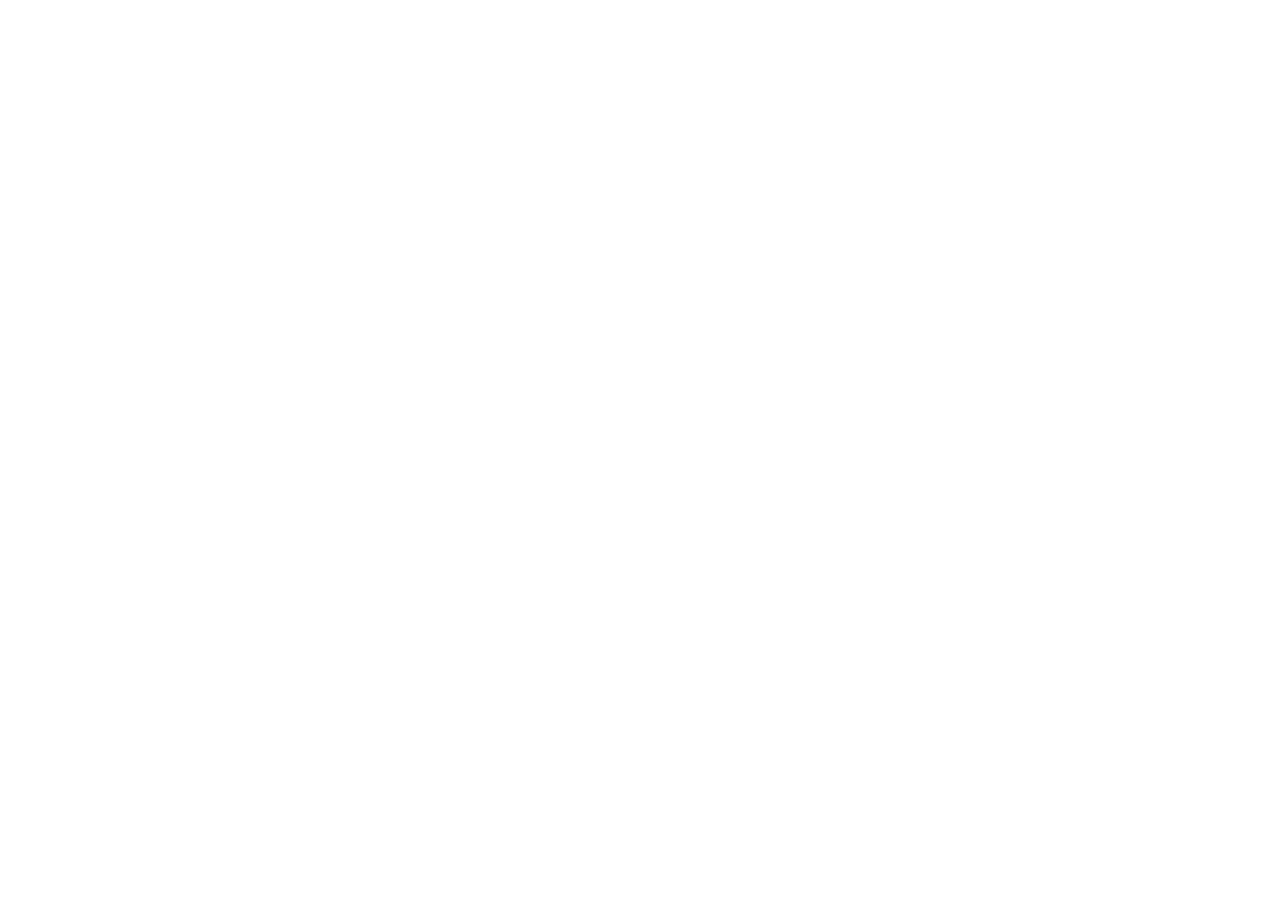
==== about.html @ 74b53e08 "Created a Home Page and an About Page." ====
<!DOCTYPE html>
<html lang="en">
<head>
    <meta charset="UTF-8">
    <meta http-equiv="X-UA-Compatible" content="IE=edge">
    <meta name="viewport" content="width=device-width, initial-scale=1.0">
    <title>Mark Hill | Portfolio About</title>
</head>
<body>
    
</body>
</html>
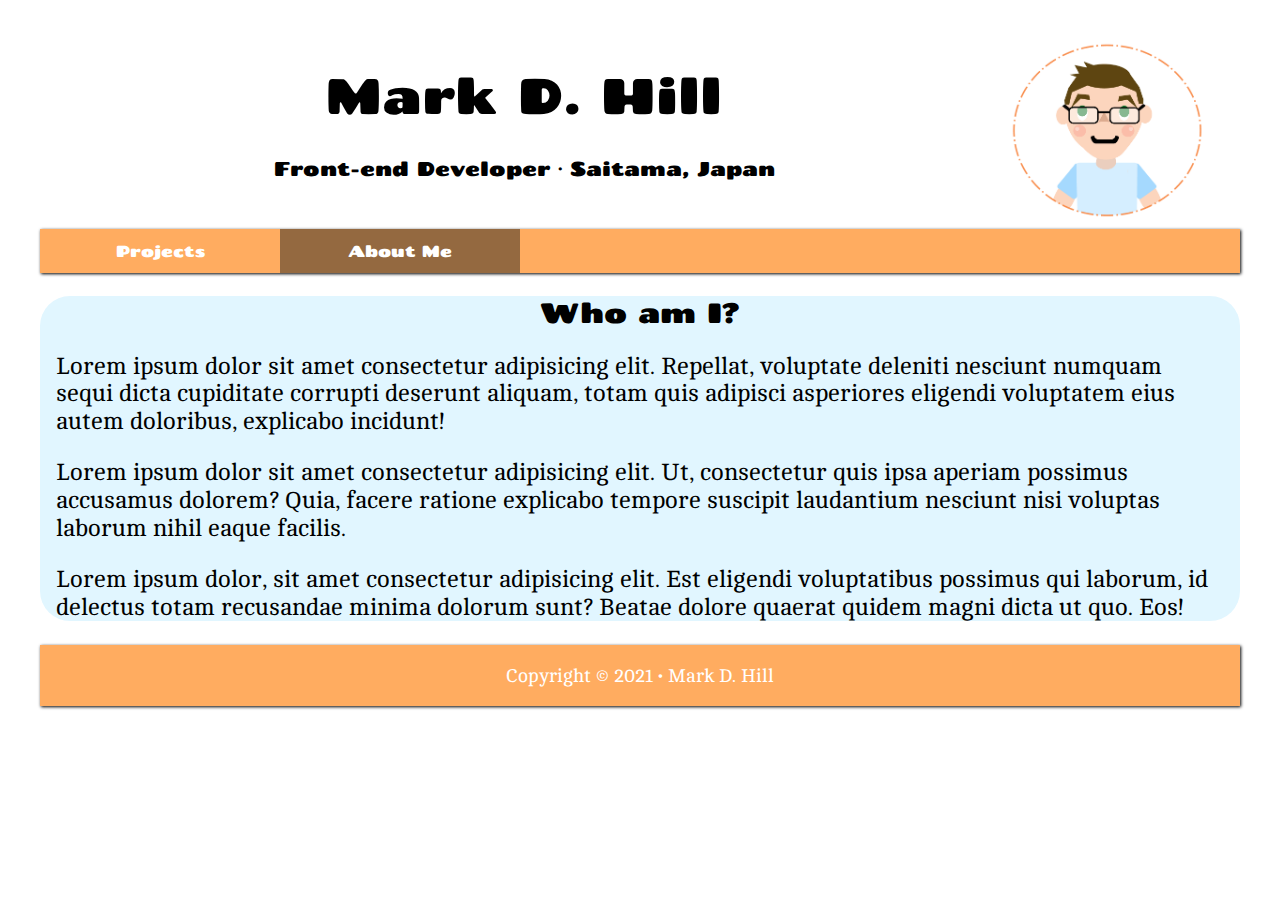
==== commit 3d15040e: "Make basic placeholder setup for about.html" ====
--- a/about.html
+++ b/about.html
@@ -1,12 +1,78 @@
 <!DOCTYPE html>
 <html lang="en">
+<!--  -->
+<!-- Head -->
+<!--  -->
 <head>
     <meta charset="UTF-8">
     <meta http-equiv="X-UA-Compatible" content="IE=edge">
     <meta name="viewport" content="width=device-width, initial-scale=1.0">
-    <title>Mark Hill | Portfolio About</title>
+    <!-- Link to style sheet -->
+    <link rel="stylesheet" href="css/styles.css">
+    <!-- Link to Chango Font -->
+    <link rel="preconnect" href="https://fonts.googleapis.com">
+    <link rel="preconnect" href="https://fonts.gstatic.com" crossorigin>
+    <link href="https://fonts.googleapis.com/css2?family=Chango&display=swap" rel="stylesheet">
+    <!-- Link to Cambo Font -->
+    <link rel="preconnect" href="https://fonts.googleapis.com">
+    <link rel="preconnect" href="https://fonts.gstatic.com" crossorigin>
+    <link href="https://fonts.googleapis.com/css2?family=Cambo&display=swap" rel="stylesheet">
+    <!-- Title -->
+    <title>Mark Hill | Portfolio Home</title>
 </head>
+<!--  -->
+<!-- -- -->
+<!-- Body Start -->
+<!-- -- -->
+<!--  -->
 <body>
+    <!-- Main Grid -->
+    <div id="mainGrid">
+        <!-- Header -->
+        <header>
+            <h1>Mark D. Hill</h1>
+            <h2>Front-end Developer・Saitama, Japan</h2>
+        </header>
+        <!-- Portrait Image -->
+        <div id="portrait">
+            <img src="images/portrait.png" alt="Mark Portrait" width="425" height="385">
+        </div>
+
+
+        <!-- Nav -->
+        <nav>
+            <!-- <div class="row limited"> -->
+            <button id="hamburgerButton">&#9776;</button>
+                <ul id="mainNav">
+                    <li><a href="./index.html">Projects</a></li>
+                    <li class="active"><a href="#">About Me</a></li>
+                </ul>
+            <!-- </div> -->
+        </nav>
+
+
+        
+        <!-- Main -->
+        <main>
+            <div id="mainSection">
+                <h2>Who am I?</h2>
+            <p>Lorem ipsum dolor sit amet consectetur adipisicing elit. Repellat, voluptate deleniti nesciunt numquam sequi dicta cupiditate corrupti deserunt aliquam, totam quis adipisci asperiores eligendi voluptatem eius autem doloribus, explicabo incidunt!</p>
+            <p>Lorem ipsum dolor sit amet consectetur adipisicing elit. Ut, consectetur quis ipsa aperiam possimus accusamus dolorem? Quia, facere ratione explicabo tempore suscipit laudantium nesciunt nisi voluptas laborum nihil eaque facilis.</p>
+            <p>Lorem ipsum dolor, sit amet consectetur adipisicing elit. Est eligendi voluptatibus possimus qui laborum, id delectus totam recusandae minima dolorum sunt? Beatae dolore quaerat quidem magni dicta ut quo. Eos!</p>
+            
+            </div>
+            
+        </main>
+
+        <!-- Footer -->
+        <footer>
+            <p>Copyright © 2021 • Mark D. Hill</p>
+        </footer>
+    <!--  -->
+    </div> <!-- Main Grid End -->
+    <!--  -->
     
+    <!-- Menu Toggle Script -->
+    <script src="js/menuToggle.js"></script>
 </body>
 </html>--- a/css/styles.css
+++ b/css/styles.css
@@ -0,0 +1,520 @@
+/*! normalize.css v8.0.1 | MIT License | github.com/necolas/normalize.css */
+/* Link: */
+/* https://necolas.github.io/normalize.css/ */
+/* Document
+   ========================================================================== */
+/**
+ * 1. Correct the line height in all browsers.
+ * 2. Prevent adjustments of font size after orientation changes in iOS.
+ */
+html {
+  line-height: 1.15;
+  /* 1 */
+  -webkit-text-size-adjust: 100%;
+  /* 2 */ }
+
+/* Sections
+   ========================================================================== */
+/**
+ * Remove the margin in all browsers.
+ */
+body {
+  margin: 0; }
+
+/**
+ * Render the `main` element consistently in IE.
+ */
+main {
+  display: block; }
+
+/**
+ * Correct the font size and margin on `h1` elements within `section` and
+ * `article` contexts in Chrome, Firefox, and Safari.
+ */
+h1 {
+  font-size: 2em;
+  margin: 0.67em 0; }
+
+/* Grouping content
+   ========================================================================== */
+/**
+ * 1. Add the correct box sizing in Firefox.
+ * 2. Show the overflow in Edge and IE.
+ */
+hr {
+  box-sizing: content-box;
+  /* 1 */
+  height: 0;
+  /* 1 */
+  overflow: visible;
+  /* 2 */ }
+
+/**
+ * 1. Correct the inheritance and scaling of font size in all browsers.
+ * 2. Correct the odd `em` font sizing in all browsers.
+ */
+pre {
+  font-family: monospace, monospace;
+  /* 1 */
+  font-size: 1em;
+  /* 2 */ }
+
+/* Text-level semantics
+   ========================================================================== */
+/**
+ * Remove the gray background on active links in IE 10.
+ */
+a {
+  background-color: transparent; }
+
+/**
+ * 1. Remove the bottom border in Chrome 57-
+ * 2. Add the correct text decoration in Chrome, Edge, IE, Opera, and Safari.
+ */
+abbr[title] {
+  border-bottom: none;
+  /* 1 */
+  text-decoration: underline;
+  /* 2 */
+  text-decoration: underline dotted;
+  /* 2 */ }
+
+/**
+ * Add the correct font weight in Chrome, Edge, and Safari.
+ */
+b,
+strong {
+  font-weight: bolder; }
+
+/**
+ * 1. Correct the inheritance and scaling of font size in all browsers.
+ * 2. Correct the odd `em` font sizing in all browsers.
+ */
+code,
+kbd,
+samp {
+  font-family: monospace, monospace;
+  /* 1 */
+  font-size: 1em;
+  /* 2 */ }
+
+/**
+ * Add the correct font size in all browsers.
+ */
+small {
+  font-size: 80%; }
+
+/**
+ * Prevent `sub` and `sup` elements from affecting the line height in
+ * all browsers.
+ */
+sub,
+sup {
+  font-size: 75%;
+  line-height: 0;
+  position: relative;
+  vertical-align: baseline; }
+
+sub {
+  bottom: -0.25em; }
+
+sup {
+  top: -0.5em; }
+
+/* Embedded content
+   ========================================================================== */
+/**
+ * Remove the border on images inside links in IE 10.
+ */
+img {
+  border-style: none; }
+
+/* Forms
+   ========================================================================== */
+/**
+ * 1. Change the font styles in all browsers.
+ * 2. Remove the margin in Firefox and Safari.
+ */
+button,
+input,
+optgroup,
+select,
+textarea {
+  font-family: inherit;
+  /* 1 */
+  font-size: 100%;
+  /* 1 */
+  line-height: 1.15;
+  /* 1 */
+  margin: 0;
+  /* 2 */ }
+
+/**
+ * Show the overflow in IE.
+ * 1. Show the overflow in Edge.
+ */
+button,
+input {
+  /* 1 */
+  overflow: visible; }
+
+/**
+ * Remove the inheritance of text transform in Edge, Firefox, and IE.
+ * 1. Remove the inheritance of text transform in Firefox.
+ */
+button,
+select {
+  /* 1 */
+  text-transform: none; }
+
+/**
+ * Correct the inability to style clickable types in iOS and Safari.
+ */
+button,
+[type="button"],
+[type="reset"],
+[type="submit"] {
+  -webkit-appearance: button; }
+
+/**
+ * Remove the inner border and padding in Firefox.
+ */
+button::-moz-focus-inner,
+[type="button"]::-moz-focus-inner,
+[type="reset"]::-moz-focus-inner,
+[type="submit"]::-moz-focus-inner {
+  border-style: none;
+  padding: 0; }
+
+/**
+ * Restore the focus styles unset by the previous rule.
+ */
+button:-moz-focusring,
+[type="button"]:-moz-focusring,
+[type="reset"]:-moz-focusring,
+[type="submit"]:-moz-focusring {
+  outline: 1px dotted ButtonText; }
+
+/**
+ * Correct the padding in Firefox.
+ */
+fieldset {
+  padding: 0.35em 0.75em 0.625em; }
+
+/**
+ * 1. Correct the text wrapping in Edge and IE.
+ * 2. Correct the color inheritance from `fieldset` elements in IE.
+ * 3. Remove the padding so developers are not caught out when they zero out
+ *    `fieldset` elements in all browsers.
+ */
+legend {
+  box-sizing: border-box;
+  /* 1 */
+  color: inherit;
+  /* 2 */
+  display: table;
+  /* 1 */
+  max-width: 100%;
+  /* 1 */
+  padding: 0;
+  /* 3 */
+  white-space: normal;
+  /* 1 */ }
+
+/**
+ * Add the correct vertical alignment in Chrome, Firefox, and Opera.
+ */
+progress {
+  vertical-align: baseline; }
+
+/**
+ * Remove the default vertical scrollbar in IE 10+.
+ */
+textarea {
+  overflow: auto; }
+
+/**
+ * 1. Add the correct box sizing in IE 10.
+ * 2. Remove the padding in IE 10.
+ */
+[type="checkbox"],
+[type="radio"] {
+  box-sizing: border-box;
+  /* 1 */
+  padding: 0;
+  /* 2 */ }
+
+/**
+ * Correct the cursor style of increment and decrement buttons in Chrome.
+ */
+[type="number"]::-webkit-inner-spin-button,
+[type="number"]::-webkit-outer-spin-button {
+  height: auto; }
+
+/**
+ * 1. Correct the odd appearance in Chrome and Safari.
+ * 2. Correct the outline style in Safari.
+ */
+[type="search"] {
+  -webkit-appearance: textfield;
+  /* 1 */
+  outline-offset: -2px;
+  /* 2 */ }
+
+/**
+ * Remove the inner padding in Chrome and Safari on macOS.
+ */
+[type="search"]::-webkit-search-decoration {
+  -webkit-appearance: none; }
+
+/**
+ * 1. Correct the inability to style clickable types in iOS and Safari.
+ * 2. Change font properties to `inherit` in Safari.
+ */
+::-webkit-file-upload-button {
+  -webkit-appearance: button;
+  /* 1 */
+  font: inherit;
+  /* 2 */ }
+
+/* Interactive
+   ========================================================================== */
+/*
+ * Add the correct display in Edge, IE 10+, and Firefox.
+ */
+details {
+  display: block; }
+
+/*
+ * Add the correct display in all browsers.
+ */
+summary {
+  display: list-item; }
+
+/* Misc
+   ========================================================================== */
+/**
+ * Add the correct display in IE 10+.
+ */
+template {
+  display: none; }
+
+/**
+ * Add the correct display in IE 10.
+ */
+[hidden] {
+  display: none; }
+
+* {
+  box-sizing: border-box; }
+
+html, body {
+  width: 100%;
+  height: 100%;
+  margin: 0px;
+  padding: 0px;
+  overflow-x: hidden;
+  background-color: white; }
+
+ul {
+  padding: 0;
+  margin: 0; }
+
+/* prevents the text size in web kit and microsoft browsers from changing when phone orientation is changed. */
+html {
+  -webkit-text-size-adjust: 100%;
+  -ms-text-size-adjust: 100%; }
+
+/* Makes sure all browsers implement the box-model in the same way. Makes sure padding is added to the inside of an element and margin to the outside. */
+* {
+  -moz-box-sizing: border-box;
+  -webkit-box-sizing: border-box;
+  box-sizing: border-box; }
+
+/* Set basic font-family/weight for the whole body */
+body {
+  font-family: 'Chango', cursive;
+  /* Normal default font size. */
+  font-size: 16px;
+  font-weight: 300; }
+
+footer {
+  background: #FFAC60;
+  display: flex;
+  justify-content: space-evenly; }
+  footer p {
+    color: white;
+    text-align: center;
+    font-size: 1.2em; }
+
+nav {
+  background: #FFAC60; }
+  nav a {
+    color: white;
+    text-decoration: none;
+    display: block;
+    padding: .8rem 0;
+    text-align: center; }
+  nav li {
+    list-style-type: none; }
+  nav li.active {
+    background-color: #946940; }
+  nav a:hover {
+    background-color: rgba(0, 0, 0, 0.2); }
+  nav ul.open {
+    display: block; }
+  nav ul {
+    display: none;
+    margin: 0;
+    padding: 0; }
+  nav button {
+    /* Removes the border and background of the button */
+    background: none;
+    border: none;
+    color: white;
+    font-size: 2.4rem;
+    cursor: pointer;
+    padding: 0 30px 0 2vw; }
+
+#mainSection {
+  background-color: #E1F6FF;
+  padding: 0 1em 0 1em;
+  border-radius: 30px;
+  margin-bottom: 1.5em; }
+  #mainSection h2 {
+    font-size: 28px; }
+
+h1, h2 {
+  font-weight: normal;
+  text-align: center; }
+
+h1 {
+  font-size: 36px; }
+
+header h2 {
+  font-size: 13px; }
+
+#portrait > img {
+  width: 200px;
+  height: auto;
+  display: block;
+  margin: 0.5em auto 0.5em auto; }
+
+p {
+  font-family: 'Cambo', serif;
+  font-size: 24px; }
+
+.project-card {
+  padding: 1em;
+  background-color: #FFDBB1;
+  margin-bottom: 2em;
+  max-width: 332px; }
+  .project-card img {
+    width: 300px;
+    height: auto;
+    display: block;
+    margin: auto; }
+  .project-card div {
+    margin-top: 1em; }
+  .project-card a {
+    background-color: #77CEFF;
+    color: white;
+    font-size: 36px;
+    font-family: 'Cambo', serif;
+    padding: 0.2em;
+    width: 3em;
+    text-align: center;
+    text-decoration: none; }
+  .project-card a:hover {
+    background-color: #468ab1; }
+  .project-card h3 {
+    font-family: 'Times New Roman', Times, serif;
+    font-size: 1.2em; }
+  .project-card p {
+    font-family: 'Times New Roman', Times, serif; }
+  .project-card ul {
+    display: flex;
+    justify-content: space-around; }
+  .project-card ul li {
+    list-style-type: none;
+    background-color: #E1F6FF;
+    width: 30%;
+    text-align: center;
+    padding: 0.3em; }
+
+.flex-spacing {
+  display: flex;
+  justify-content: space-evenly; }
+
+/* Smallest screen we deal with is 320px. 768px is about the width of a phone screen turned sideways. */
+@media only screen and (min-width: 768px) {
+  #mainGrid {
+    margin: 2em 4em;
+    justify-self: center; }
+
+  nav, footer {
+    box-shadow: 1px 1px 3px black; }
+
+  nav {
+    /* don't display the hamburger button if not phone-size. */
+    /* Make sure navigation displays */
+    box-shadow: 5px, black; }
+    nav button {
+      display: none; }
+    nav ul {
+      display: block; }
+    nav li {
+      /* Arrange items left to right. */
+      float: left;
+      /* 5 items, so 20% uses all the space. */
+      width: 20%; }
+
+  #portrait > img {
+    width: 200px;
+    margin-right: 2em; }
+
+  header h1 {
+    font-size: 50px; }
+  header h2 {
+    font-size: 20px; } }
+/* end of media query */
+/* Common for large size- 1200px or 1024px */
+@media only screen and (min-width: 1200px) {
+  #mainGrid {
+    margin: 2em auto;
+    max-width: 1200px; } }
+/* end of media query */
+#mainGrid {
+  display: grid;
+  grid: auto-flow min-content/1fr;
+  grid-template-areas: "nav     "  "header  " "portrait"    "main    " "footer  "; }
+
+#projects {
+  display: flex;
+  flex-wrap: wrap;
+  justify-content: space-around; }
+
+@media only screen and (min-width: 768px) {
+  #mainGrid {
+    grid-template-areas: "header portrait"  "nav    nav     " "main   main    "    "footer footer  "; } }
+/* end of media query */
+/* Defines what is assigned to each grid area. */
+header {
+  grid-area: header; }
+
+aside {
+  grid-area: aside; }
+
+nav {
+  grid-area: nav; }
+
+main {
+  grid-area: main; }
+
+footer {
+  grid-area: footer; }
+
+#portrait {
+  grid-area: portrait; }
+
+/*# sourceMappingURL=styles.css.map */
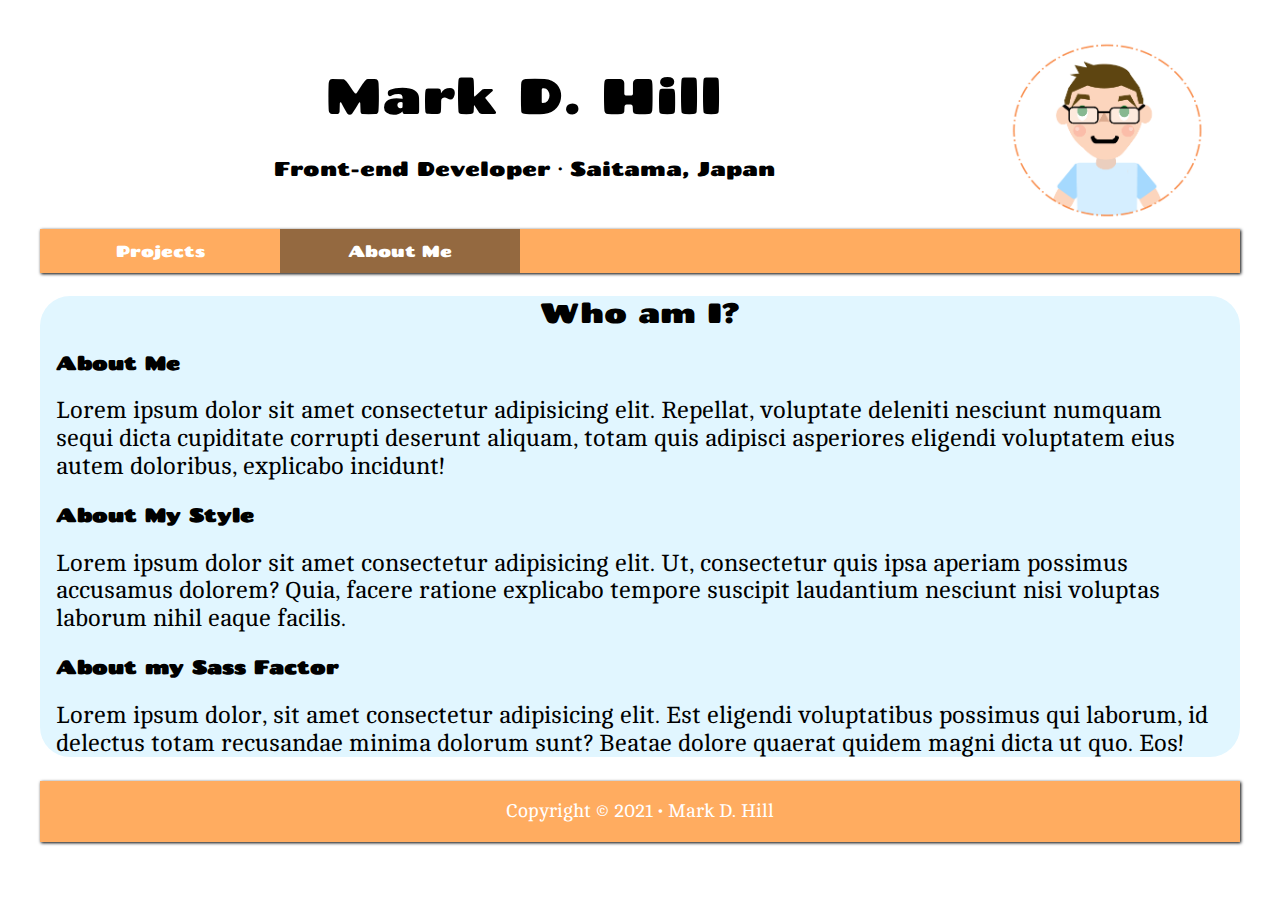
==== commit ec173967: "Add <h3> tags as headers to about.html paragraphs" ====
--- a/about.html
+++ b/about.html
@@ -56,9 +56,12 @@
         <main>
             <div id="mainSection">
                 <h2>Who am I?</h2>
-            <p>Lorem ipsum dolor sit amet consectetur adipisicing elit. Repellat, voluptate deleniti nesciunt numquam sequi dicta cupiditate corrupti deserunt aliquam, totam quis adipisci asperiores eligendi voluptatem eius autem doloribus, explicabo incidunt!</p>
-            <p>Lorem ipsum dolor sit amet consectetur adipisicing elit. Ut, consectetur quis ipsa aperiam possimus accusamus dolorem? Quia, facere ratione explicabo tempore suscipit laudantium nesciunt nisi voluptas laborum nihil eaque facilis.</p>
-            <p>Lorem ipsum dolor, sit amet consectetur adipisicing elit. Est eligendi voluptatibus possimus qui laborum, id delectus totam recusandae minima dolorum sunt? Beatae dolore quaerat quidem magni dicta ut quo. Eos!</p>
+                <h3>About Me</h3>
+                <p>Lorem ipsum dolor sit amet consectetur adipisicing elit. Repellat, voluptate deleniti nesciunt numquam sequi dicta cupiditate corrupti deserunt aliquam, totam quis adipisci asperiores eligendi voluptatem eius autem doloribus, explicabo incidunt!</p>
+                <h3>About My Style</h3>
+                <p>Lorem ipsum dolor sit amet consectetur adipisicing elit. Ut, consectetur quis ipsa aperiam possimus accusamus dolorem? Quia, facere ratione explicabo tempore suscipit laudantium nesciunt nisi voluptas laborum nihil eaque facilis.</p>
+                <h3>About my Sass Factor</h3>
+                <p>Lorem ipsum dolor, sit amet consectetur adipisicing elit. Est eligendi voluptatibus possimus qui laborum, id delectus totam recusandae minima dolorum sunt? Beatae dolore quaerat quidem magni dicta ut quo. Eos!</p>
             
             </div>
             
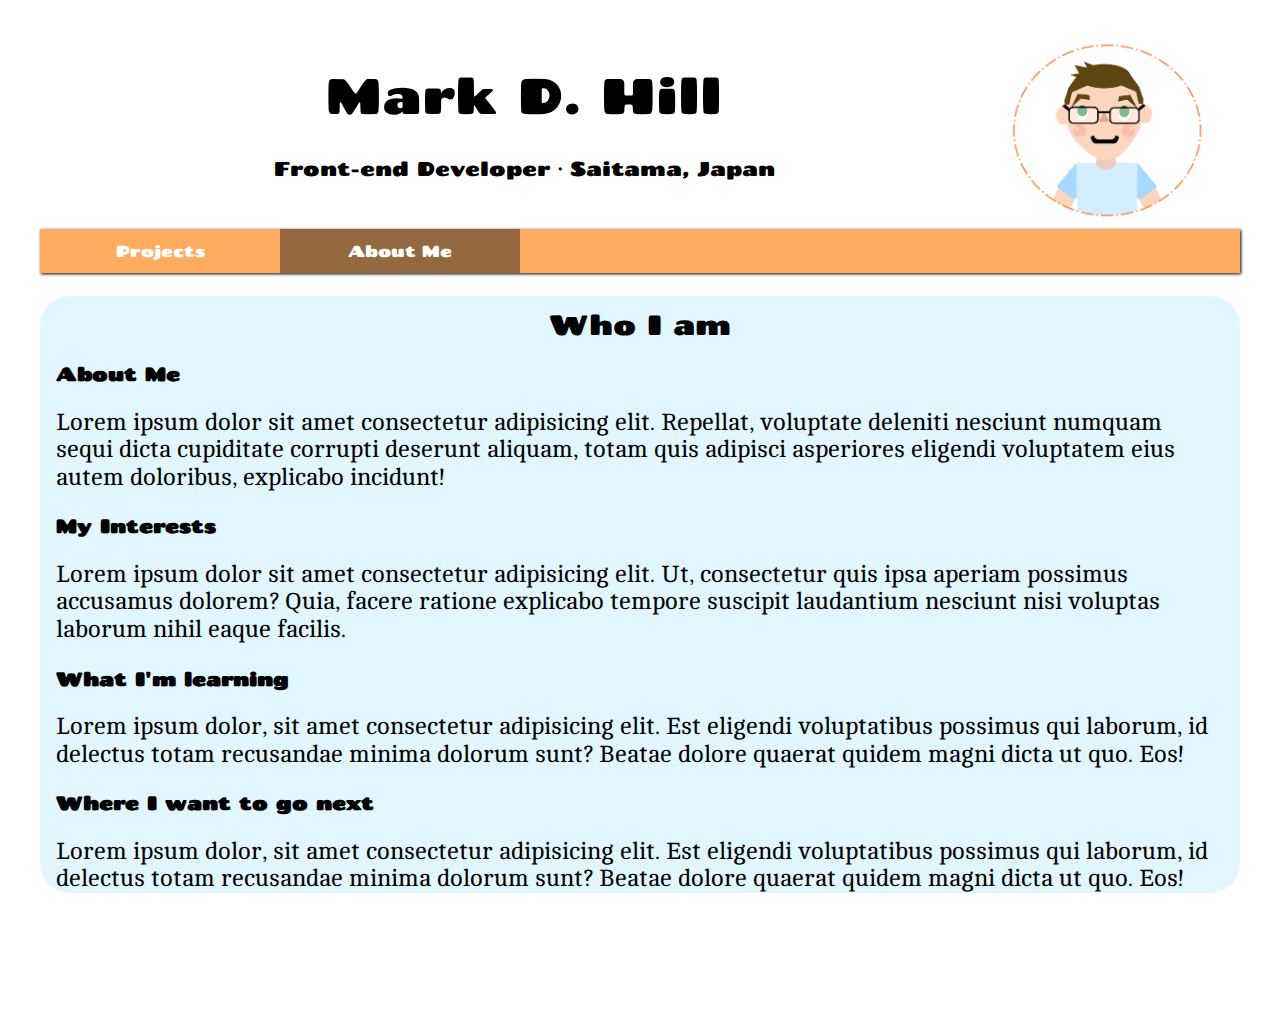
==== commit b61bb23c: "Set up JS to take JSON data and create project cards. Minor style adjustment for tags. Add image for" ====
--- a/about.html
+++ b/about.html
@@ -55,12 +55,14 @@
         <!-- Main -->
         <main>
             <div id="mainSection">
-                <h2>Who am I?</h2>
+                <h2>Who I am</h2>
                 <h3>About Me</h3>
                 <p>Lorem ipsum dolor sit amet consectetur adipisicing elit. Repellat, voluptate deleniti nesciunt numquam sequi dicta cupiditate corrupti deserunt aliquam, totam quis adipisci asperiores eligendi voluptatem eius autem doloribus, explicabo incidunt!</p>
-                <h3>About My Style</h3>
+                <h3>My Interests</h3>
                 <p>Lorem ipsum dolor sit amet consectetur adipisicing elit. Ut, consectetur quis ipsa aperiam possimus accusamus dolorem? Quia, facere ratione explicabo tempore suscipit laudantium nesciunt nisi voluptas laborum nihil eaque facilis.</p>
-                <h3>About my Sass Factor</h3>
+                <h3>What I'm learning</h3>
+                <p>Lorem ipsum dolor, sit amet consectetur adipisicing elit. Est eligendi voluptatibus possimus qui laborum, id delectus totam recusandae minima dolorum sunt? Beatae dolore quaerat quidem magni dicta ut quo. Eos!</p>
+                <h3>Where I want to go next</h3>
                 <p>Lorem ipsum dolor, sit amet consectetur adipisicing elit. Est eligendi voluptatibus possimus qui laborum, id delectus totam recusandae minima dolorum sunt? Beatae dolore quaerat quidem magni dicta ut quo. Eos!</p>
             
             </div>
--- a/css/styles.css
+++ b/css/styles.css
@@ -382,6 +382,7 @@
   border-radius: 30px;
   margin-bottom: 1.5em; }
   #mainSection h2 {
+    padding-top: 0.4em;
     font-size: 28px; }
 
 h1, h2 {
@@ -434,13 +435,16 @@
     font-family: 'Times New Roman', Times, serif; }
   .project-card ul {
     display: flex;
-    justify-content: space-around; }
+    justify-content: space-around;
+    flex-wrap: wrap; }
   .project-card ul li {
     list-style-type: none;
     background-color: #E1F6FF;
-    width: 30%;
     text-align: center;
-    padding: 0.3em; }
+    padding: 0.3em;
+    margin-left: 0.2em;
+    margin-right: 0.2em;
+    margin-bottom: 0.5em; }
 
 .flex-spacing {
   display: flex;
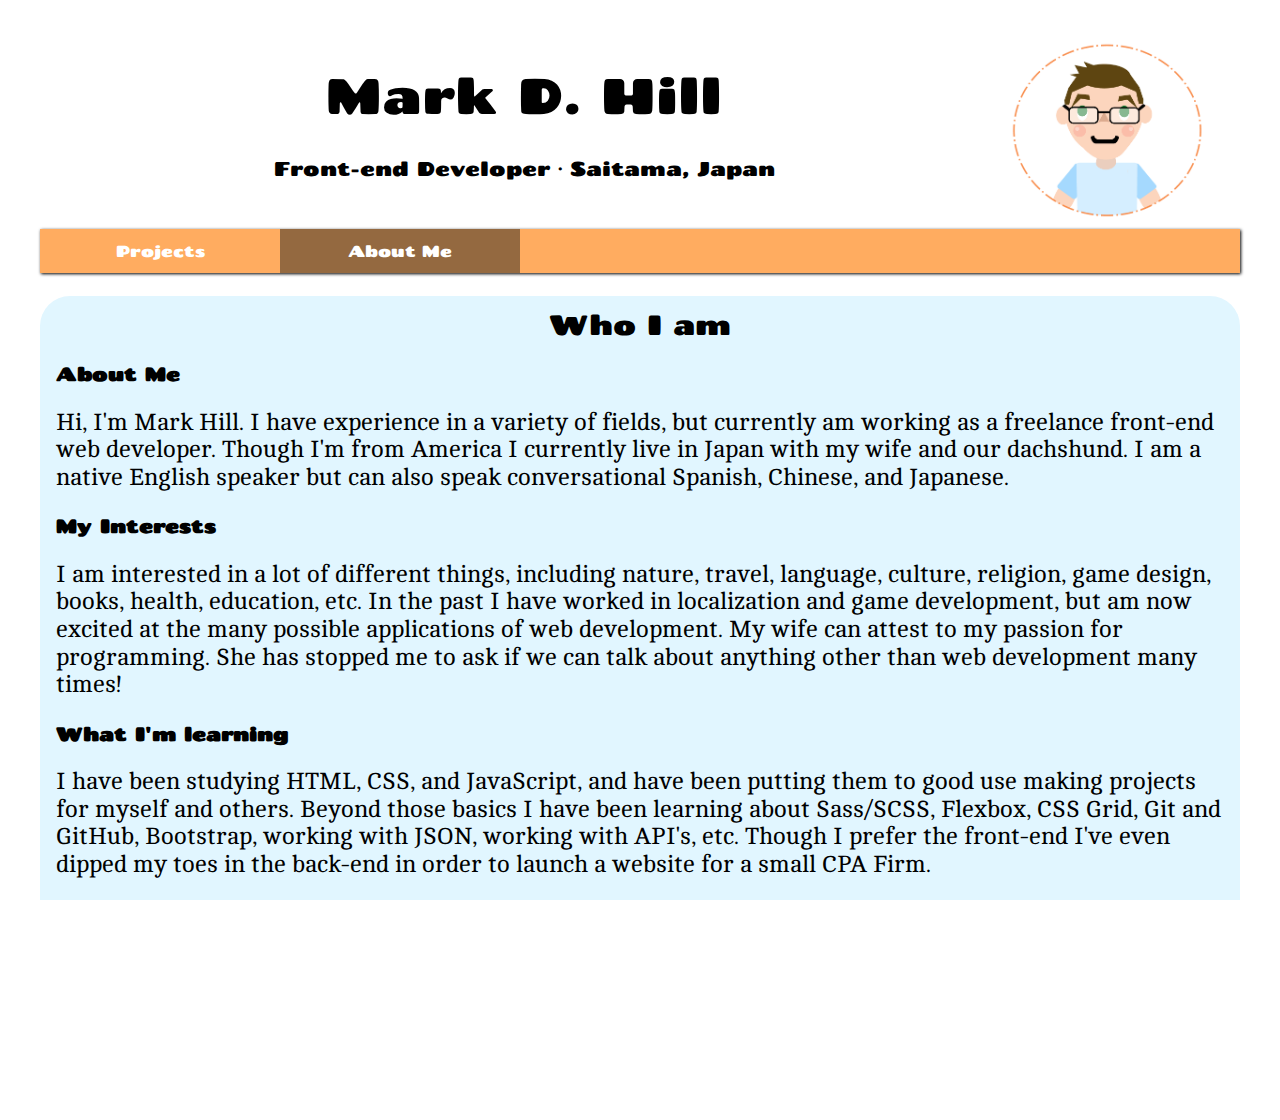
==== commit 6ad23c32: "Update About Page and Intro text for Project Page." ====
--- a/about.html
+++ b/about.html
@@ -57,13 +57,13 @@
             <div id="mainSection">
                 <h2>Who I am</h2>
                 <h3>About Me</h3>
-                <p>Lorem ipsum dolor sit amet consectetur adipisicing elit. Repellat, voluptate deleniti nesciunt numquam sequi dicta cupiditate corrupti deserunt aliquam, totam quis adipisci asperiores eligendi voluptatem eius autem doloribus, explicabo incidunt!</p>
+                <p>Hi, I'm Mark Hill. I have experience in a variety of fields, but currently am working as a freelance front-end web developer. Though I'm from America I currently live in Japan with my wife and our dachshund. I am a native English speaker but can also speak conversational Spanish, Chinese, and Japanese.</p>
                 <h3>My Interests</h3>
-                <p>Lorem ipsum dolor sit amet consectetur adipisicing elit. Ut, consectetur quis ipsa aperiam possimus accusamus dolorem? Quia, facere ratione explicabo tempore suscipit laudantium nesciunt nisi voluptas laborum nihil eaque facilis.</p>
+                <p>I am interested in a lot of different things, including nature, travel, language, culture, religion, game design, books, health, education, etc. In the past I have worked in localization and game development, but am now excited at the many possible applications of web development. My wife can attest to my passion for programming. She has stopped me to ask if we can talk about anything other than web development many times!</p>
                 <h3>What I'm learning</h3>
-                <p>Lorem ipsum dolor, sit amet consectetur adipisicing elit. Est eligendi voluptatibus possimus qui laborum, id delectus totam recusandae minima dolorum sunt? Beatae dolore quaerat quidem magni dicta ut quo. Eos!</p>
+                <p>I have been studying HTML, CSS, and JavaScript, and have been putting them to good use making projects for myself and others. Beyond those basics I have been learning about Sass/SCSS, Flexbox, CSS Grid, Git and GitHub, Bootstrap, working with JSON, working with API's, etc. Though I prefer the front-end I've even dipped my toes in the back-end in order to launch a website for a small CPA Firm.</p>
                 <h3>Where I want to go next</h3>
-                <p>Lorem ipsum dolor, sit amet consectetur adipisicing elit. Est eligendi voluptatibus possimus qui laborum, id delectus totam recusandae minima dolorum sunt? Beatae dolore quaerat quidem magni dicta ut quo. Eos!</p>
+                <p>In the near future I plan to continue to learn more about web development and sharpen my skills, make more projects, and eventually move out of freelance work and find a company to work for part or full time.</p>
             
             </div>
             
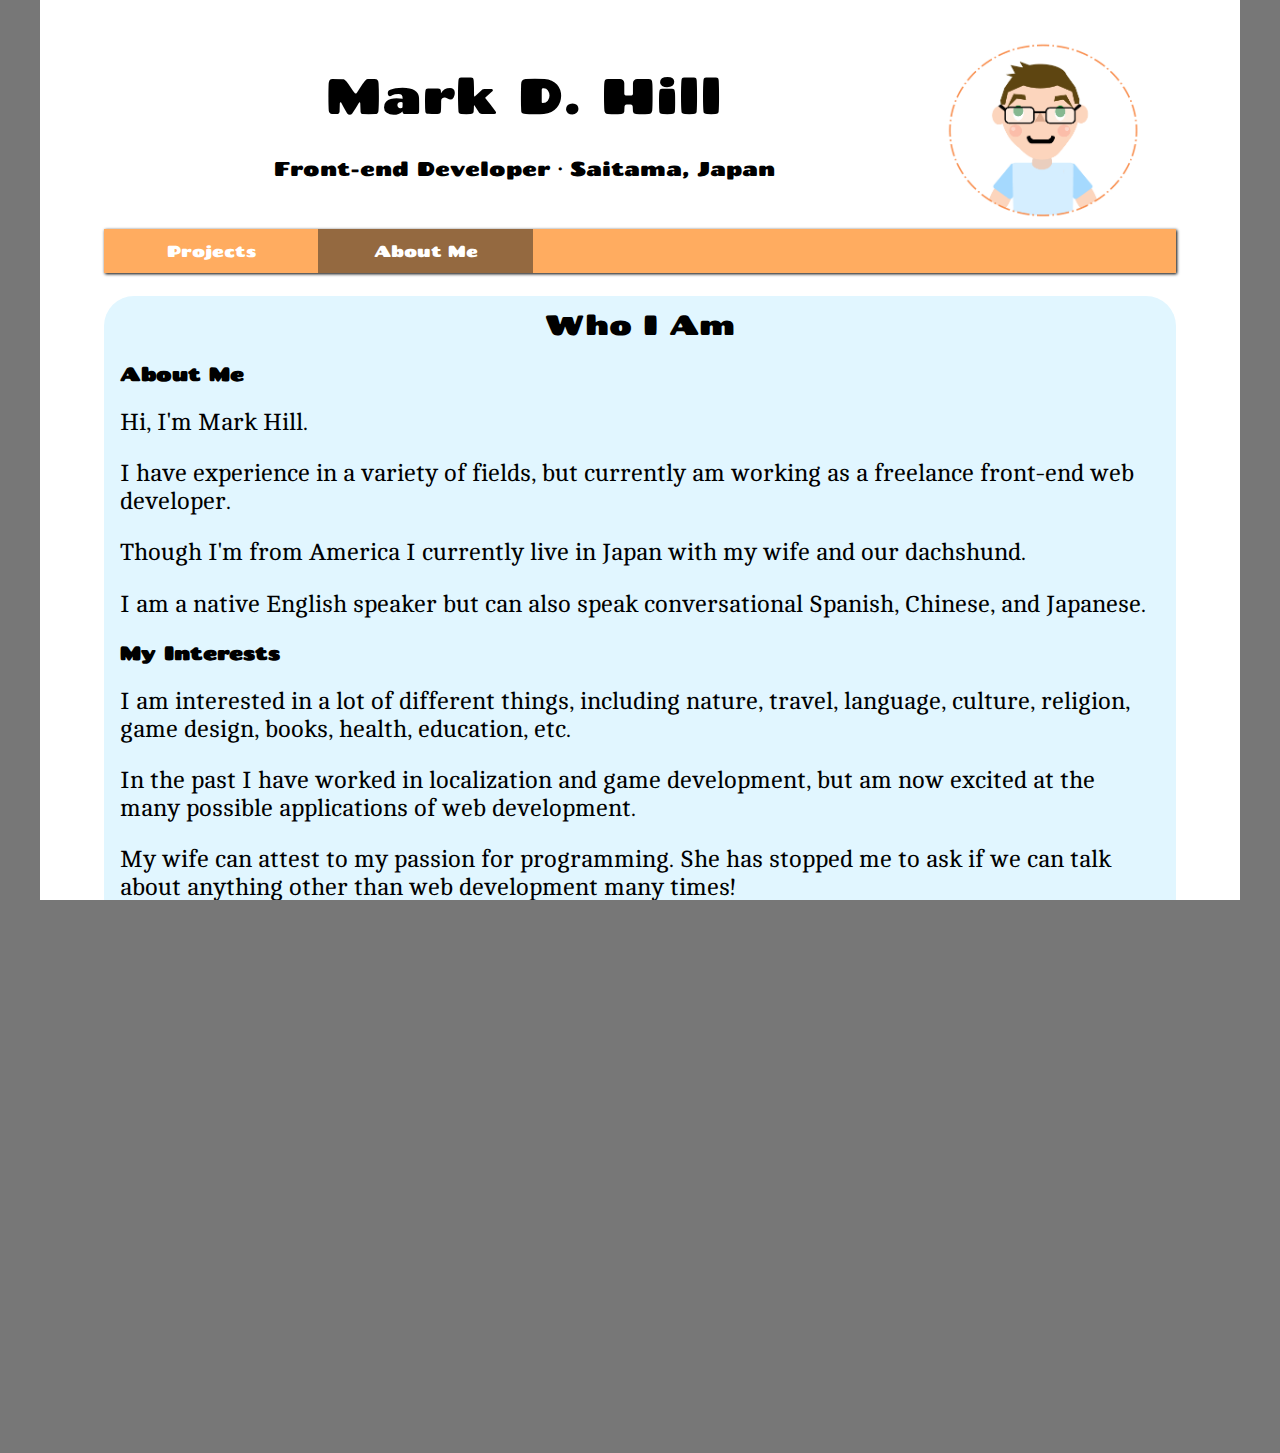
==== commit 88c0e858: "Make various small changes to style and content." ====
--- a/about.html
+++ b/about.html
@@ -18,7 +18,8 @@
     <link rel="preconnect" href="https://fonts.gstatic.com" crossorigin>
     <link href="https://fonts.googleapis.com/css2?family=Cambo&display=swap" rel="stylesheet">
     <!-- Title -->
-    <title>Mark Hill | Portfolio Home</title>
+    <title>Mark Hill | Portfolio | About Me
+    </title>
 </head>
 <!--  -->
 <!-- -- -->
@@ -55,15 +56,18 @@
         <!-- Main -->
         <main>
             <div id="mainSection">
-                <h2>Who I am</h2>
+                <h2>Who I Am</h2>
                 <h3>About Me</h3>
-                <p>Hi, I'm Mark Hill. I have experience in a variety of fields, but currently am working as a freelance front-end web developer. Though I'm from America I currently live in Japan with my wife and our dachshund. I am a native English speaker but can also speak conversational Spanish, Chinese, and Japanese.</p>
+                <p>Hi, I'm Mark Hill. </p>
+                <p>I have experience in a variety of fields, but currently am working as a freelance <strong>front-end web developer</strong>. </p>
+                <p>Though I'm from America I currently <strong>live in Japan</strong> with my wife and our dachshund. </p>
+                <p>I am a native English speaker but can also speak conversational Spanish, Chinese, and Japanese.</p>
                 <h3>My Interests</h3>
-                <p>I am interested in a lot of different things, including nature, travel, language, culture, religion, game design, books, health, education, etc. In the past I have worked in localization and game development, but am now excited at the many possible applications of web development. My wife can attest to my passion for programming. She has stopped me to ask if we can talk about anything other than web development many times!</p>
-                <h3>What I'm learning</h3>
-                <p>I have been studying HTML, CSS, and JavaScript, and have been putting them to good use making projects for myself and others. Beyond those basics I have been learning about Sass/SCSS, Flexbox, CSS Grid, Git and GitHub, Bootstrap, working with JSON, working with API's, etc. Though I prefer the front-end I've even dipped my toes in the back-end in order to launch a website for a small CPA Firm.</p>
-                <h3>Where I want to go next</h3>
-                <p>In the near future I plan to continue to learn more about web development and sharpen my skills, make more projects, and eventually move out of freelance work and find a company to work for part or full time.</p>
+                <p>I am interested in a lot of different things, including nature, travel, language, culture, religion, game design, books, health, education, etc.</p> <p>In the past I have worked in localization and game development, but am now excited at the many possible applications of web development.</p> <p>My wife can attest to my passion for programming. She has stopped me to ask if we can talk about anything other than web development many times!</p>
+                <h3>What I'm Learning</h3>
+                <p>I have been studying <strong>HTML, CSS, and JavaScript</strong>, and have been putting them to good use making projects for myself and others.</p> <p>Beyond those basics I have been learning about <strong>Sass/SCSS, Flexbox, CSS Grid, Git and GitHub, Bootstrap, working with JSON, working with API's, etc.</strong></p> <p>Though I prefer the front-end I've even dipped my toes in the back-end in order to launch a website for a small CPA Firm.</p>
+                <h3>Where I Want to Go Next</h3>
+                <p>In the near future I plan to continue to learn more about web development and sharpen my skills, make more projects, and eventually move out of freelance work and find a company to work for part- or full-time.</p>
             
             </div>
             
@@ -78,6 +82,6 @@
     <!--  -->
     
     <!-- Menu Toggle Script -->
-    <script src="js/menuToggle.js"></script>
+    <script src="./js/menuToggle.JS"></script>
 </body>
 </html>--- a/css/styles.css
+++ b/css/styles.css
@@ -313,7 +313,13 @@
   height: 100%;
   margin: 0px;
   padding: 0px;
-  overflow-x: hidden;
+  overflow-x: hidden; }
+
+body {
+  background-color: #777777;
+  background-repeat: repeat; }
+
+#mainGrid {
   background-color: white; }
 
 ul {
@@ -439,7 +445,7 @@
     flex-wrap: wrap; }
   .project-card ul li {
     list-style-type: none;
-    background-color: #E1F6FF;
+    background-color: #FFAC60;
     text-align: center;
     padding: 0.3em;
     margin-left: 0.2em;
@@ -453,7 +459,9 @@
 /* Smallest screen we deal with is 320px. 768px is about the width of a phone screen turned sideways. */
 @media only screen and (min-width: 768px) {
   #mainGrid {
-    margin: 2em 4em;
+    padding: 2em 4em;
+    margin-left: 2em;
+    margin-right: 2em;
     justify-self: center; }
 
   nav, footer {
@@ -485,7 +493,7 @@
 /* Common for large size- 1200px or 1024px */
 @media only screen and (min-width: 1200px) {
   #mainGrid {
-    margin: 2em auto;
+    margin: 0 auto;
     max-width: 1200px; } }
 /* end of media query */
 #mainGrid {
